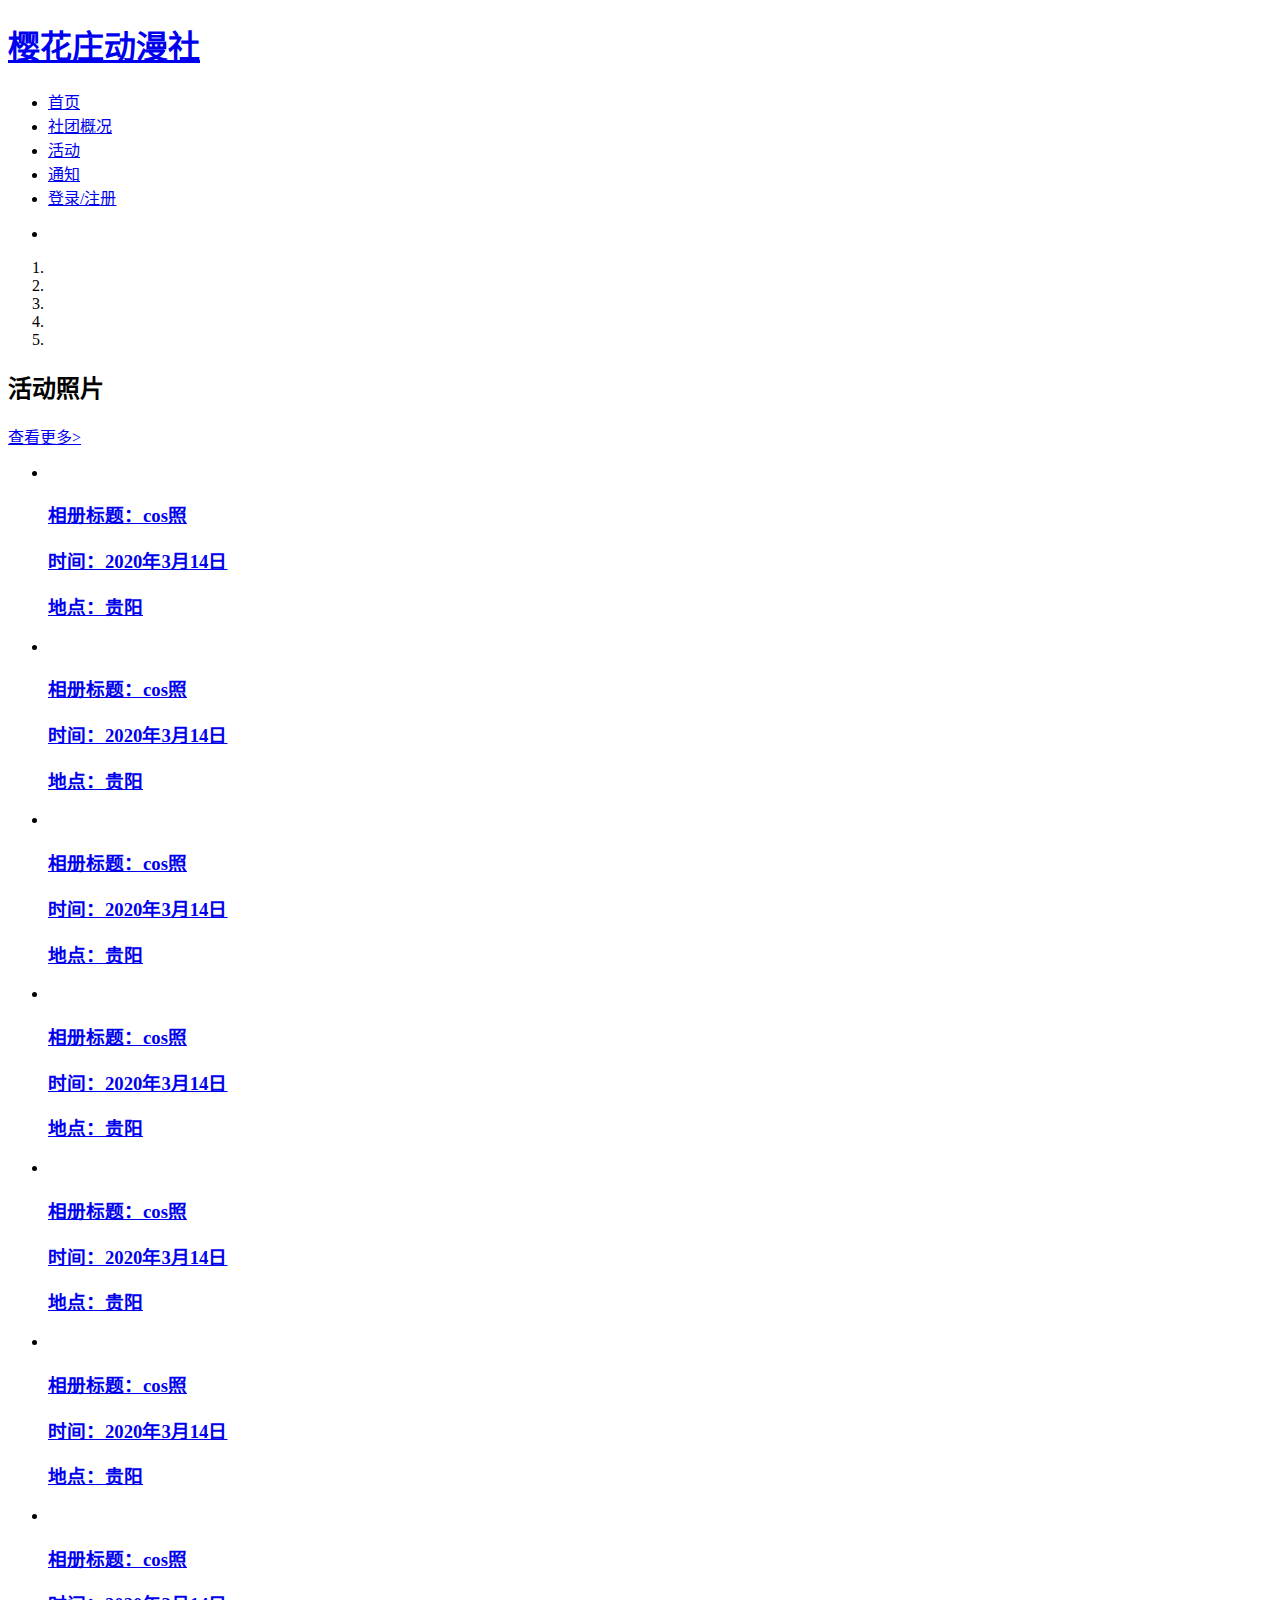
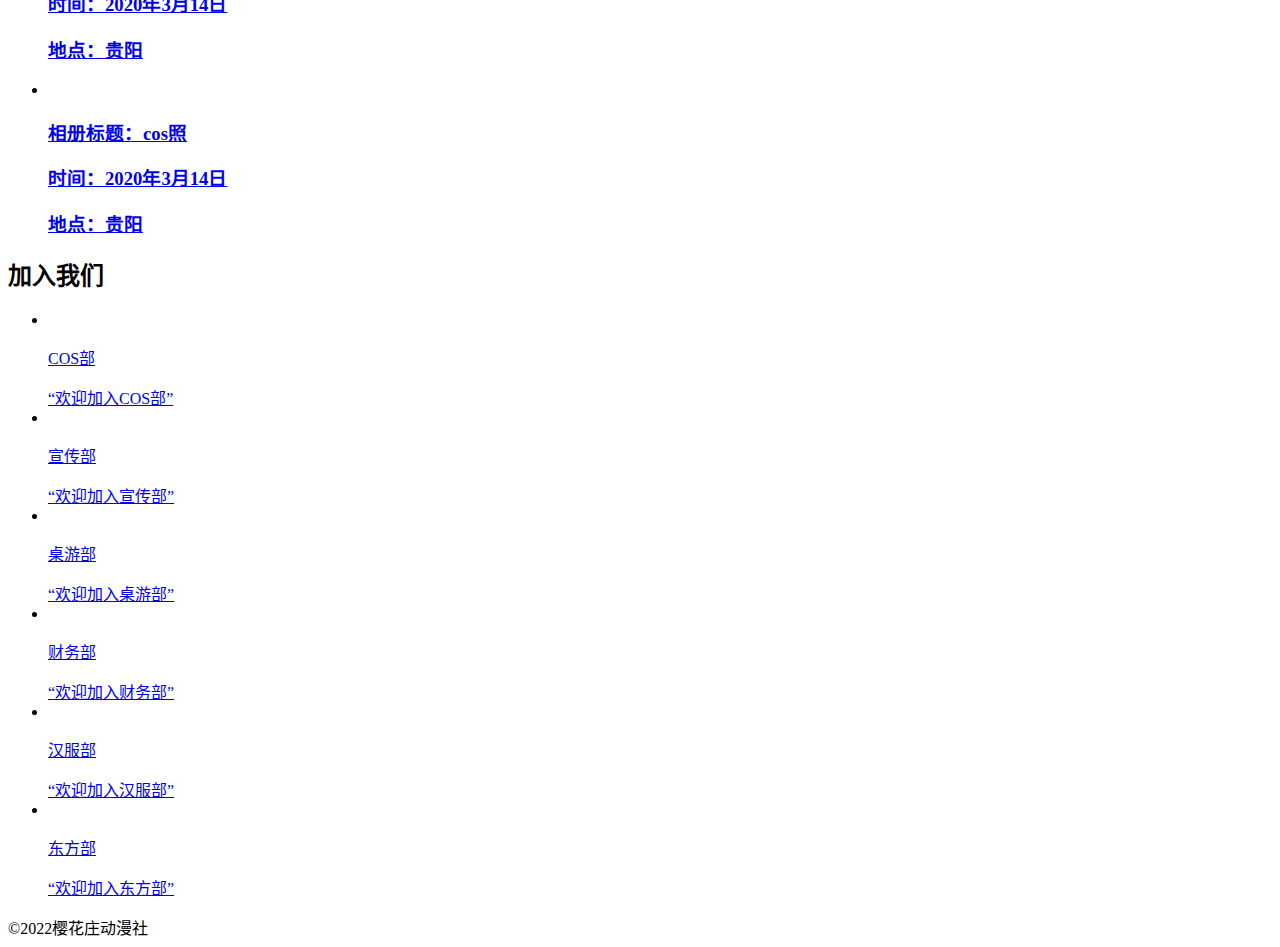
==== index.html @ 35827eae "Add files via upload" ====
<!DOCTYPE html>
<html lang="zh-CN">
<head>
    <meta charset="UTF-8">
    <meta http-equiv="X-UA-Compatible" content="IE=edge">
    <meta name="viewport" content="width=device-width, initial-scale=1.0">
    <meta name="description" content="这里是贵州交院樱花庄动漫社。呐，米娜桑，跟我一起进入二次元的世界吧！">
    <meta name="keywords" content="贵州交通职业技术学院，动漫社，樱花庄动漫社，二次元，社团，动画，漫画，游戏，轻小说">
    <title>樱花庄动漫社-“这个社团真厉害！”</title>
    <link rel="shortcut icon" href="favicon.ico" type="image/x-icon">
    <link rel="stylesheet" href="./css/base.css">
    <link rel="stylesheet" href="./css/common.css">
    <link rel="stylesheet" href="./css/index.css">
</head>
<body>

    <!-- 头部header -->
    <div class="header">

        <div class="wrapper">

            <div class="logo">
                <h1><a href="#">樱花庄动漫社</a></h1>
            </div>
    
    
            <div class="nav">
                <ul>
                    <li><a href="#">首页</a></li>
                    <li><a href="#">社团概况</a></li>
                    <li><a href="#">活动</a></li>
                    <li><a href="#">通知</a></li>
                    <li><a href="#">登录/注册</a></li>
                </ul>
            </div>

        </div>
        
    </div>


    <!-- banner -->
    <div class="banner">

        <div class="wrapper">

            <!-- banner图片 -->
            <ul>
                <li><a href="#"><img src="./uploads/banner_1.png" alt=""></a></li>
            </ul>


            <!-- 箭头 -->
            <!-- prev：上一个 -->
            <a href="#" class="prev"></a>
            <!-- next：下一个 -->
            <a href="#" class="next"></a>


            <!-- 圆点 -->
            <ol>
                <li class="current"></li>
                <li></li>
                <li></li>
                <li></li>
                <li></li>
            </ol>

        </div>

    </div>


    <!-- 活动照片 -->
    <div class="photo wrapper">

        <div class="hd">
            <h2>活动照片</h2>
            <a href="#">查看更多></a>
        </div>


        <div class="bd clearfix">
            
            <ul>
                
                <li>
                    <a href="#">
                        <img src="./uploads/new_photo_1.jpg" alt="">
                        <h3>相册标题：cos照</h3>
                        <h3>时间：2020年3月14日</h3>
                        <h3>地点：贵阳</h3>
                    </a>
                </li>

                <li>
                    <a href="#">
                        <img src="./uploads/new_photo_2.jpg" alt="">
                        <h3>相册标题：cos照</h3>
                        <h3>时间：2020年3月14日</h3>
                        <h3>地点：贵阳</h3>
                    </a>
                </li>

                <li>
                    <a href="#">
                        <img src="./uploads/new_photo_3.jpg" alt="">
                        <h3>相册标题：cos照</h3>
                        <h3>时间：2020年3月14日</h3>
                        <h3>地点：贵阳</h3>
                    </a>
                </li>

                <li>
                    <a href="#">
                        <img src="./uploads/new_photo_4.jpg" alt="">
                        <h3>相册标题：cos照</h3>
                        <h3>时间：2020年3月14日</h3>
                        <h3>地点：贵阳</h3>
                    </a>
                </li>

                <li>
                    <a href="#">
                        <img src="./uploads/new_photo_5.jpg" alt="">
                        <h3>相册标题：cos照</h3>
                        <h3>时间：2020年3月14日</h3>
                        <h3>地点：贵阳</h3>
                    </a>
                </li>

                <li>
                    <a href="#">
                        <img src="./uploads/new_photo_6.jpg" alt="">
                        <h3>相册标题：cos照</h3>
                        <h3>时间：2020年3月14日</h3>
                        <h3>地点：贵阳</h3>
                    </a>
                </li>

                <li>
                    <a href="#">
                        <img src="./uploads/new_photo_7.jpg" alt="">
                        <h3>相册标题：cos照</h3>
                        <h3>时间：2020年3月14日</h3>
                        <h3>地点：贵阳</h3>
                    </a>
                </li>

                <li>
                    <a href="#">
                        <img src="./uploads/new_photo_8.jpg" alt="">
                        <h3>相册标题：cos照</h3>
                        <h3>时间：2020年3月14日</h3>
                        <h3>地点：贵阳</h3>
                    </a>
                </li>

            </ul>

        </div>

    </div>


    <!-- 加入我们 -->
    <div class="join wrapper">

        <div class="hd">
            <h2>加入我们</h2>
        </div>


        <div class="bd clearfix">

            <ul>

                <li>
                    <a href="#">
                        <img src="./uploads/new_join_1.jpg" alt="">
                        <p>COS部</p>
                        <span>“欢迎加入COS部”</span>
                    </a>
                </li>

                <li>
                    <a href="#">
                        <img src="./uploads/new_join_2.jpg" alt="">
                        <p>宣传部</p>
                        <span>“欢迎加入宣传部”</span>
                    </a>
                </li>

                <li>
                    <a href="#">
                        <img src="./uploads/new_join_3.jpg" alt="">
                        <p>桌游部</p>
                        <span>“欢迎加入桌游部”</span>
                    </a>
                </li>

                <li>
                    <a href="#">
                        <img src="./uploads/new_join_4.jpg" alt="">
                        <p>财务部</p>
                        <span>“欢迎加入财务部”</span>
                    </a>
                </li>

                <li>
                    <a href="#">
                        <img src="./uploads/new_join_5.jpg" alt="">
                        <p>汉服部</p>
                        <span>“欢迎加入汉服部”</span>
                    </a>
                </li>

                <li>
                    <a href="#">
                        <img src="./uploads/new_join_6.jpg" alt="">
                        <p>东方部</p>
                        <span>“欢迎加入东方部”</span>
                    </a>
                </li>
            </ul>

        </div>

    </div>


    <!-- 版权区域 -->
    <div class="footer">
        <div class="wrapper">©2022樱花庄动漫社</div>
    </div>

    
</body>
</html>
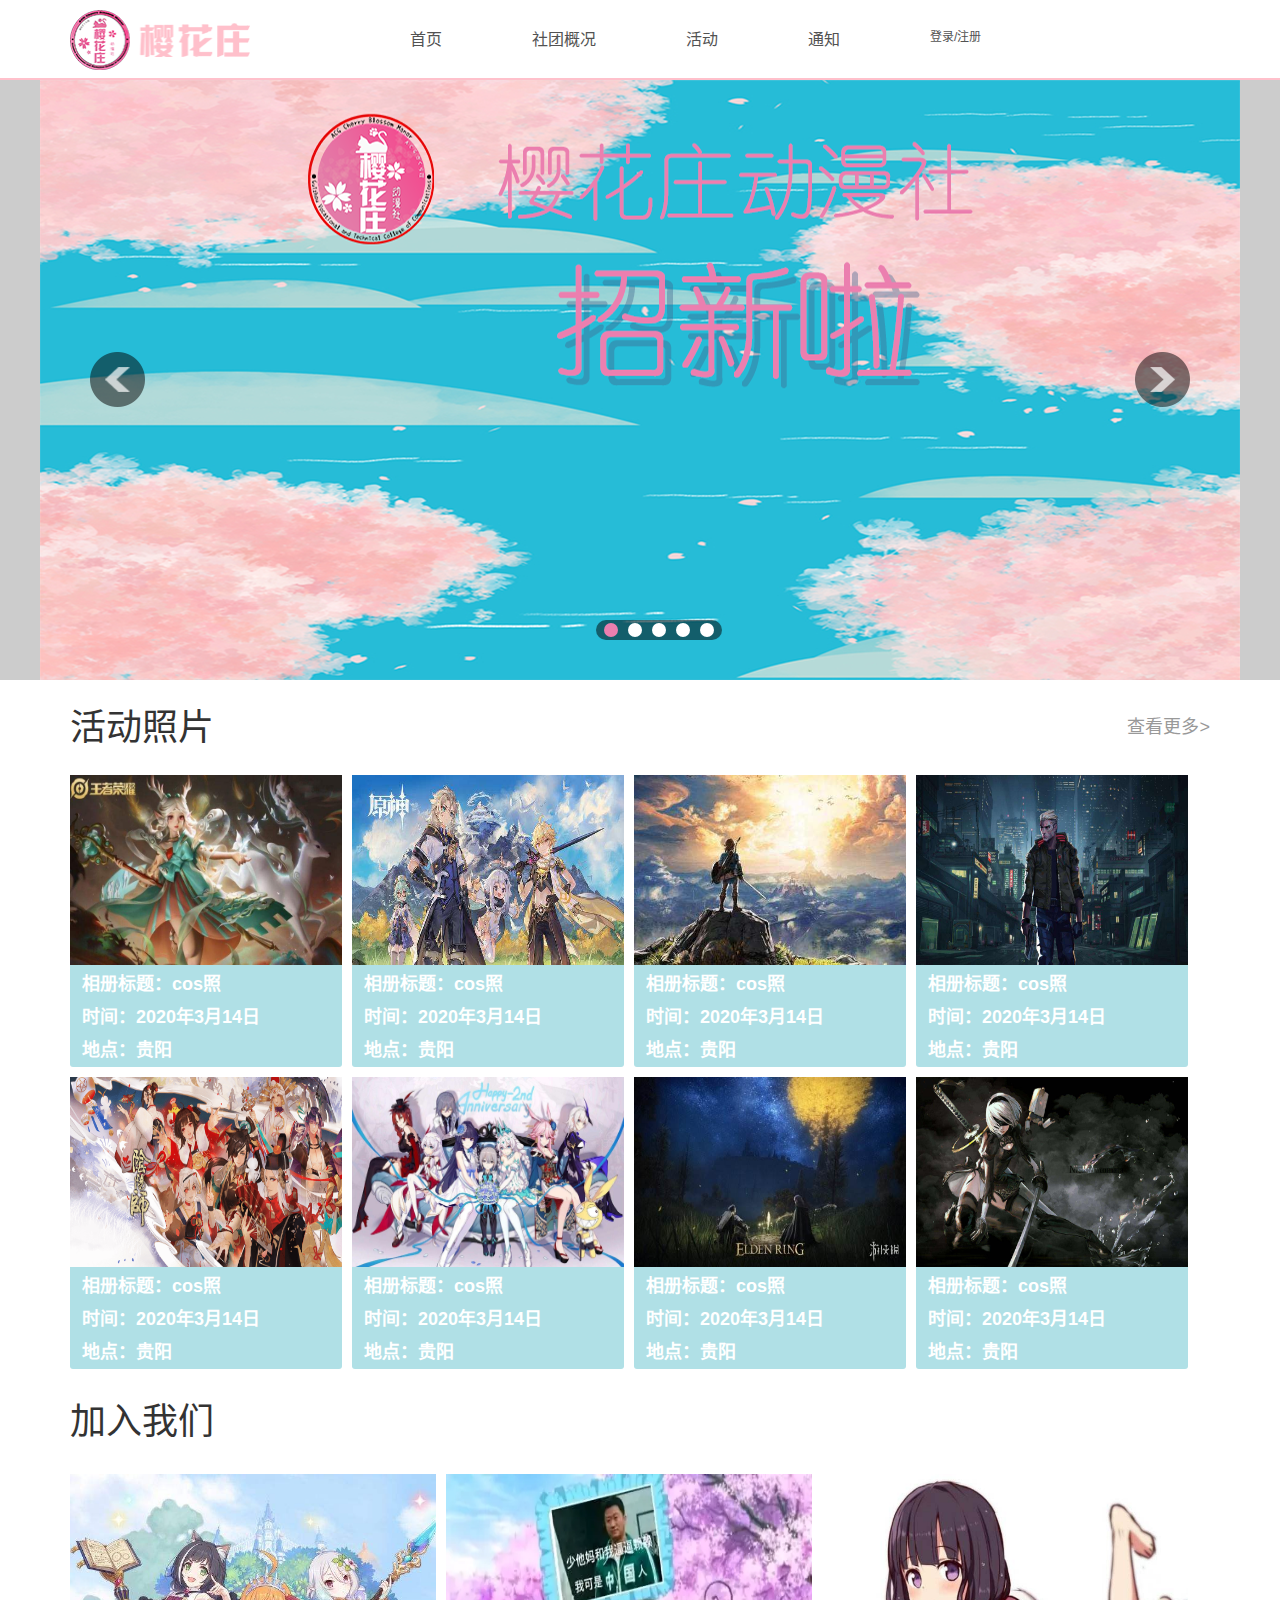
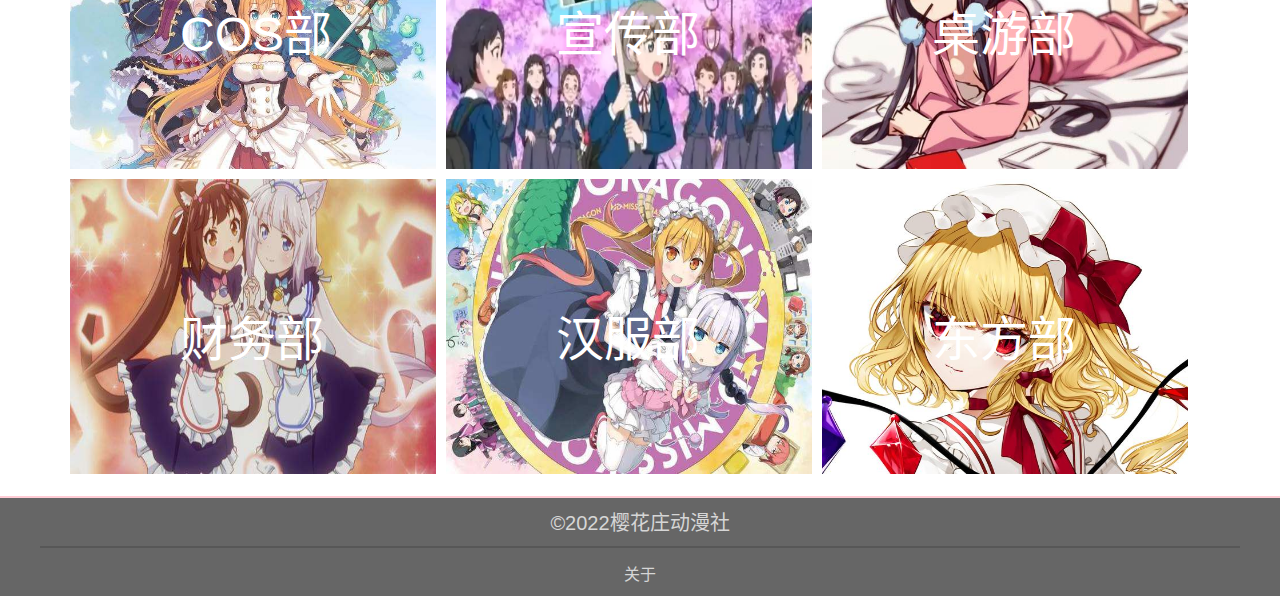
==== commit f97e278c: "Add files via upload" ====
--- a/index.html
+++ b/index.html
@@ -231,7 +231,12 @@
 
     <!-- 版权区域 -->
     <div class="footer">
-        <div class="wrapper">©2022樱花庄动漫社</div>
+         
+        <div class="wrapper">
+            <div class="top">©2022樱花庄动漫社</div>
+            <div class="bottom"><a href="./about.html">关于</a></div>
+        </div>
+        
     </div>
 
     
--- a/css/base.css
+++ b/css/base.css
@@ -0,0 +1,51 @@
+/* 清除默认样式 */
+/* 去除常见标签默认的 margin和 padding */
+* {
+    margin: 0;
+    padding: 0;
+    }
+
+
+/* 內减模式 */
+* {
+    box-sizing: border-box;
+}
+
+
+/* 设置网页统一的字体大小、行高、字体系列相关属性 */
+body {
+  font: 16px/1.5 "Helvetica Neue", Helvetica, Arial, "Microsoft Yahei",
+    "Hiragino Sans GB", "Heiti SC", "WenQuanYi Micro Hei", sans-serif;
+  color: #333;
+}
+
+
+/* 去除列表默认样式 */
+ul,
+ol {
+  list-style: none;
+}    
+
+
+/* 去除a标签默认下划线，并设置默认文字颜色 */
+a {
+    text-decoration: none;
+    color: #333;
+  }
+
+
+/* 设置img的垂直对齐方式为居中对齐，去除img默认下间隙 */
+img {
+    vertical-align: middle;
+  }
+
+
+/* 双伪元素清除法 */
+.clearfix::before,
+.clearfix::after {
+  content: "";
+  display: table;
+}
+.clearfix::after {
+  clear: both;
+}--- a/css/common.css
+++ b/css/common.css
@@ -0,0 +1,103 @@
+/* 各个页面相同的样式表 : 头, 尾部 */
+/* 版心 */
+.wrapper {
+    width: 1200px;
+    margin: 0 auto;
+}
+
+
+/* 头部 */
+.header {
+	height: 80px;
+    border-bottom: 2px solid pink;
+}
+
+
+.logo {
+    float: left;
+    width: 180px;
+    height: 60px;
+    margin-top: 10px;
+    margin-left: 30px;
+}
+
+
+.logo h1 {
+    width: 180px;
+    height: 60px;
+}
+
+
+.logo h1 a {
+    display: block;
+    width: 180px;
+    height: 60px;   
+    background-image: url(../images/logo.png);
+    background-size: contain;
+    font-size: 0;
+}
+
+
+.nav {
+    float: left;
+    margin-left: 160px;
+    margin-top: 28px;
+}
+
+
+.nav li {
+    float: left;
+    margin-right: 90px;
+}
+
+
+.nav li:last-child {
+    color: #999999;
+    font-size: 12px;
+}
+.nav li a {
+    color: #525252;
+    padding-bottom: 12px;
+}
+
+
+.nav li a:hover {
+    color: #eb7faf;
+    border-bottom: 3px solid #eb7faf;
+}
+
+
+/* 版权区域 */
+.footer {
+    height: 100px;
+	background-color: #404040;
+	opacity: 0.8;
+    margin-top: 12px;
+    border-top: 2px solid pink;
+}
+
+
+.footer .top {
+    color: #ccc;
+    font-size: 20px;
+    text-align: center;
+    height: 40px;
+    border-bottom: 2px solid #2e2e2e ;
+}
+
+
+.footer .bottom {
+    padding-top: 15px;
+    font-size: 16px;
+    text-align: center;
+}
+
+
+.footer .bottom a {
+    color: #ccc;
+}
+
+
+.footer .wrapper {
+    padding-top: 10px;
+}--- a/css/index.css
+++ b/css/index.css
@@ -0,0 +1,197 @@
+/* index页面样式表 */
+/* banner */
+.banner {
+    height:600px;
+    background-color: #cccccc;
+}
+
+
+.banner .wrapper {
+    position:relative;
+    height: 600px;
+}
+
+
+.prev,
+.next {
+    position: absolute;
+    top: 272px;
+    background-image: url(../images/sprites.png);
+    width: 55px;
+    height: 55px;
+}
+
+
+.prev {
+    left:50px;
+}
+
+
+.next {
+    right: 50px;
+    background-position: -75px 0;
+}
+
+
+.banner ol {
+    position: absolute;
+    left: 556px;
+    bottom: 40px;
+
+    height: 20px;
+    background-color: rgba(0, 0, 0, .5);
+    border-radius: 10px;
+    padding-top: 3px;
+    
+}
+
+
+.banner ol li {
+    float: left;
+    width: 14px;
+    height: 14px;
+    background-color: #fff;
+    border-radius: 50%;
+    margin-right: 10px;
+    cursor: pointer;
+}
+
+
+.banner ol li:first-child {
+    margin-left: 8px;
+}
+
+
+.banner ol li:last-child {
+    margin-right: 8px;
+}
+
+
+.banner ol .current {
+    background-color: #eb7faf;
+}
+
+
+/* 活动照片 */
+.photo .hd {
+    height: 95px;
+    line-height: 95px;
+}
+
+
+.photo .hd h2 {
+    float: left;
+    font-size: 36px;
+    font-weight: normal;
+    padding-left: 30px;
+}
+
+
+.photo .hd a {
+    float: right;
+    color: #999999;
+    font-size: 18px;
+    font-weight: normal;
+    padding-right: 30px;
+}
+
+
+.photo .bd ul {
+    margin-left: 30px;
+}
+
+
+.photo .bd li {
+    float: left;
+    margin-right: 10px;
+    margin-bottom: 10px;
+    width: 272px;
+	height: 292px;
+    background-color: rgb(176, 224, 230);    
+    border-bottom-right-radius: 3px;
+    border-bottom-left-radius: 3px;
+} 
+
+
+.photo .bd li img {
+    width: 272px;
+    height: 190px;
+}
+
+
+.photo .bd li h3 {
+    font-size: 18px;
+    color: #fff;
+    text-indent: 12px;
+    padding-top: 6px;
+}
+
+
+/* 加入我们 */
+.join .hd {
+	height: 85px;
+    line-height: 85px;
+    margin-bottom: 10px;
+}
+
+
+.join .hd h2 {
+    float: left;
+    font-size: 36px;
+    font-weight: normal;
+    padding-left: 30px;
+}
+
+
+.join .bd ul {
+    margin-left: 30px;
+}
+
+
+.join .bd li {
+    float: left;
+    width: 366px;
+	height: 295px;
+    margin-right: 10px;
+    margin-bottom: 10px;
+    position: relative;
+}
+
+
+.join .bd li img {
+    width: 366px;
+	height: 295px;
+}
+
+
+.join .bd li p {
+    position:absolute;
+    font-size: 48px;
+    top: 125px;
+    left: 110px;
+}
+
+
+.join .bd li span {
+    display: none;
+}
+
+
+.join .bd li:hover span {
+    display: block;
+    position:absolute;
+    font-size: 18px;
+    top: 247px;
+    left: 110px;
+}
+
+
+.join .bd li:hover {
+    opacity: 0.5;
+    transition: all 1s;
+}
+
+
+span,p {
+    color: #fff;
+}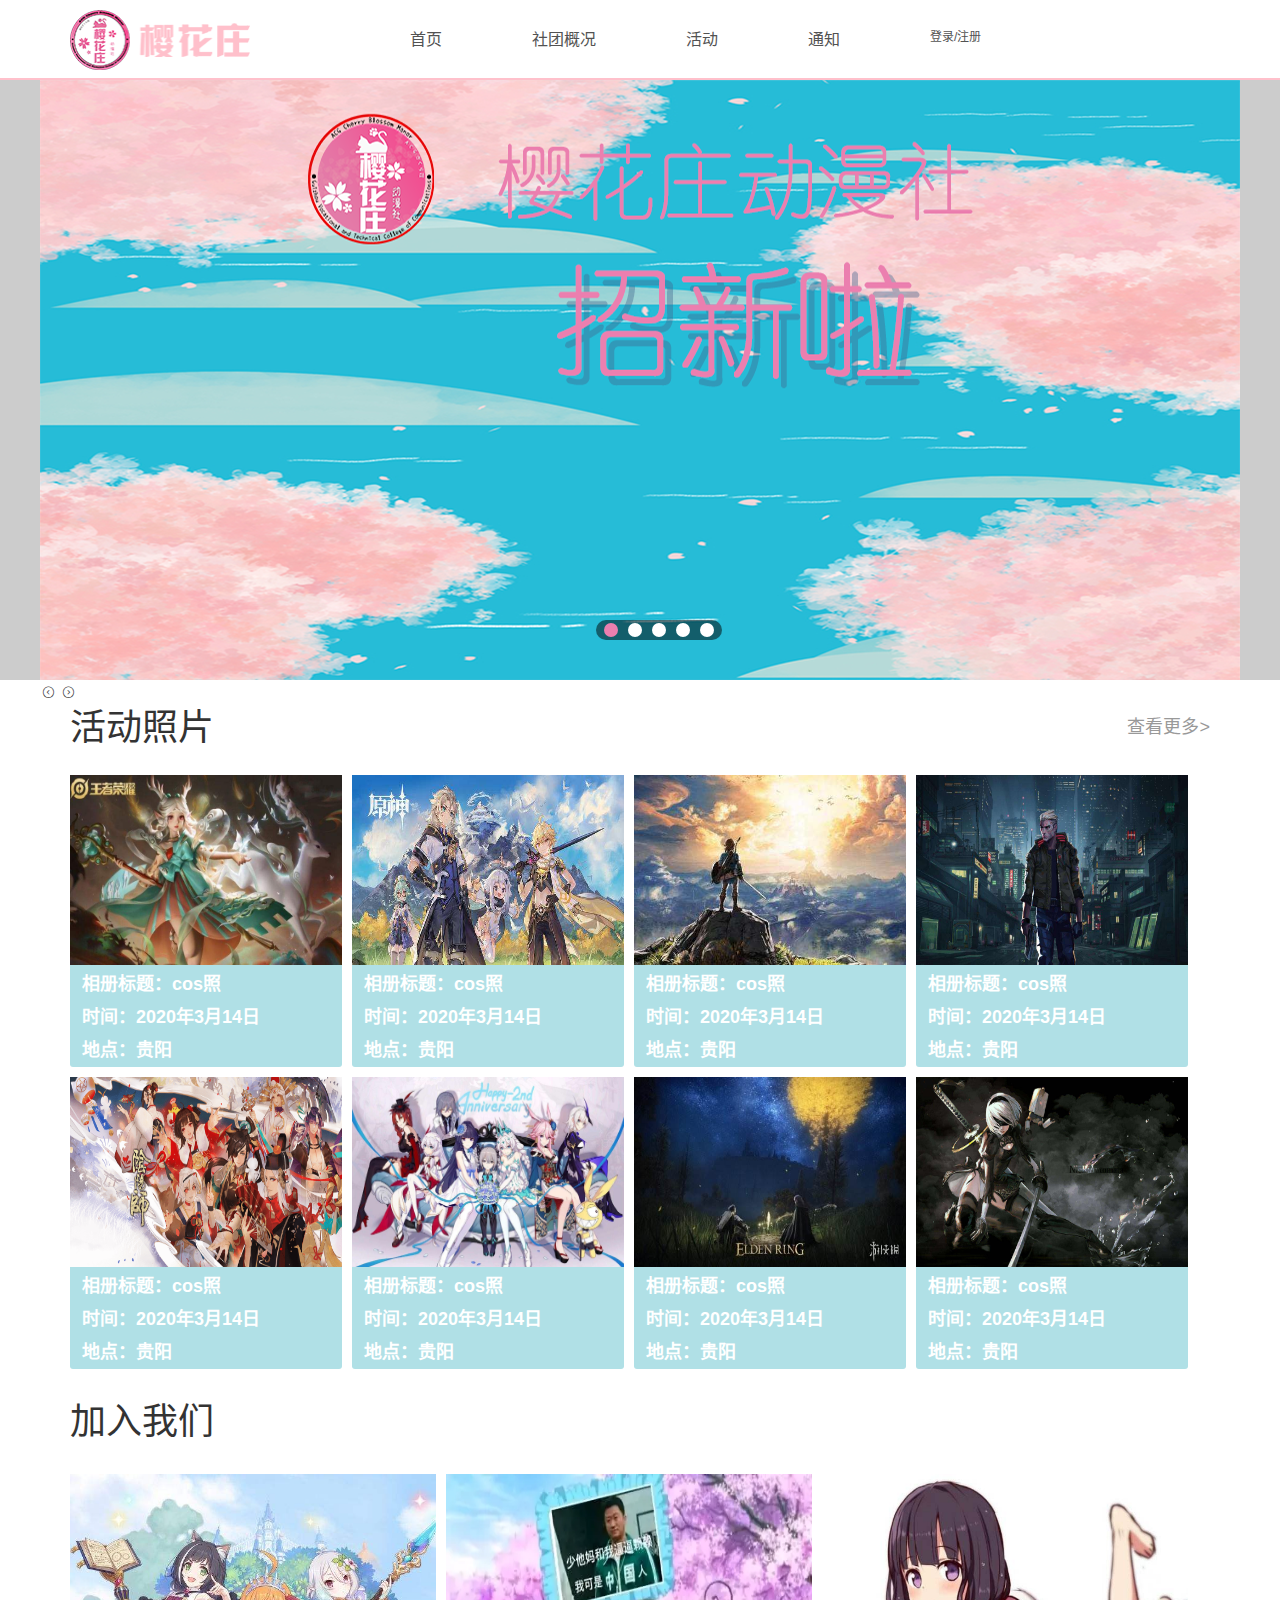
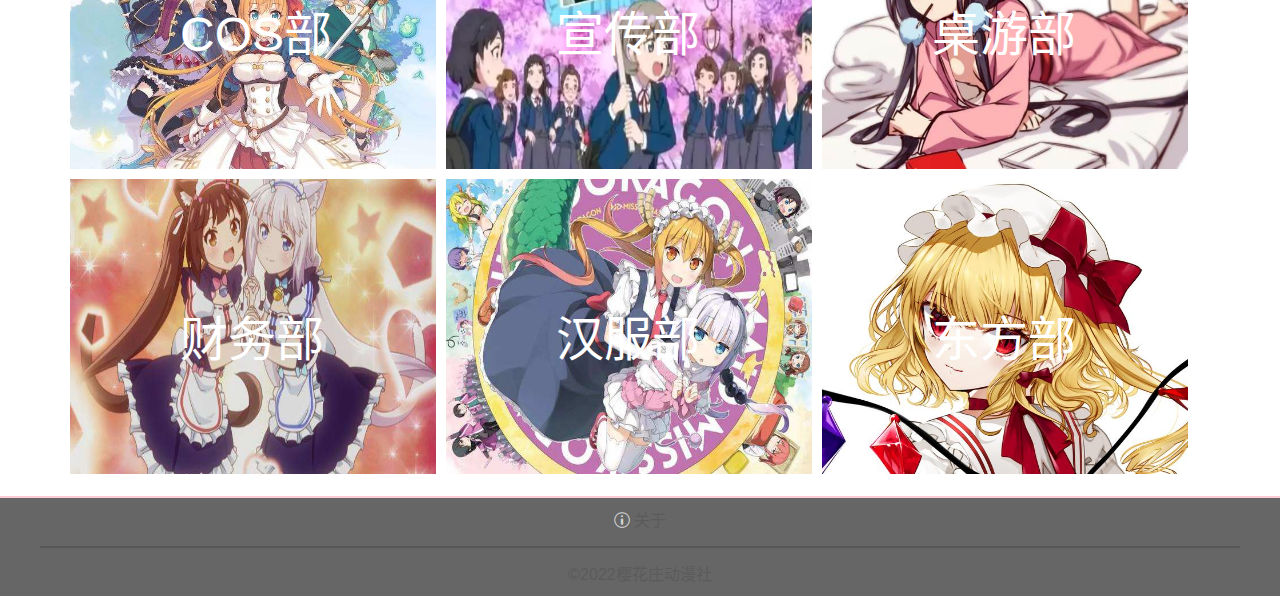
==== commit 85dddab4: "Add files via upload" ====
--- a/index.html
+++ b/index.html
@@ -11,6 +11,7 @@
     <link rel="stylesheet" href="./css/base.css">
     <link rel="stylesheet" href="./css/common.css">
     <link rel="stylesheet" href="./css/index.css">
+    <link rel="stylesheet" href="./iconfont/iconfont.css">
 </head>
 <body>
 
@@ -20,13 +21,13 @@
         <div class="wrapper">
 
             <div class="logo">
-                <h1><a href="#">樱花庄动漫社</a></h1>
+                <h1><a href="./index.html">樱花庄动漫社</a></h1>
             </div>
     
     
             <div class="nav">
                 <ul>
-                    <li><a href="#">首页</a></li>
+                    <li><a href="./index.html">首页</a></li>
                     <li><a href="#">社团概况</a></li>
                     <li><a href="#">活动</a></li>
                     <li><a href="#">通知</a></li>
@@ -52,9 +53,10 @@
 
             <!-- 箭头 -->
             <!-- prev：上一个 -->
-            <a href="#" class="prev"></a>
+            <a href="#" class="iconfont icon-anniu_jiantouxiangzuo_o"></a>
+            
             <!-- next：下一个 -->
-            <a href="#" class="next"></a>
+            <a href="#" class="iconfont icon-anniu-jiantouxiangyou_o"></a>
 
 
             <!-- 圆点 -->
@@ -233,12 +235,22 @@
     <div class="footer">
          
         <div class="wrapper">
-            <div class="top">©2022樱花庄动漫社</div>
-            <div class="bottom"><a href="./about.html">关于</a></div>
-        </div>
+            
+            <div class="top">
+
+                <ul>
+                    <li class="iconfont icon-guanyu">
+                        <a href="./about.html">关于</a>
+                    </li>
+                </ul>
+
+            </div>
         
-    </div>
-
+            <div class="bottom">
+                ©2022樱花庄动漫社
+            </div>
+        
+    </div>
     
 </body>
 </html>--- a/iconfont/iconfont.css
+++ b/iconfont/iconfont.css
@@ -0,0 +1,217 @@
+@font-face {
+  font-family: "iconfont"; /* Project id 3275650 */
+  src: 
+       url('[data-uri]') format('woff2'),
+       url('iconfont.woff?t=1648360770406') format('woff'),
+       url('iconfont.ttf?t=1648360770406') format('truetype'),
+       url('iconfont.svg?t=1648360770406#iconfont') format('svg');
+}
+
+.iconfont {
+  font-family: "iconfont" !important;
+  font-size: 16px;
+  font-style: normal;
+  -webkit-font-smoothing: antialiased;
+  -moz-osx-font-smoothing: grayscale;
+}
+
+.icon-icon1:before {
+  content: "\e699";
+}
+
+.icon-gengduo:before {
+  content: "\e611";
+}
+
+.icon-biaoqing:before {
+  content: "\e605";
+}
+
+.icon-JS:before {
+  content: "\e61a";
+}
+
+.icon-HTML:before {
+  content: "\e617";
+}
+
+.icon-CSS:before {
+  content: "\e614";
+}
+
+.icon-icon:before {
+  content: "\e65f";
+}
+
+.icon-xiajiantou:before {
+  content: "\e60e";
+}
+
+.icon-shangjiantou:before {
+  content: "\e60a";
+}
+
+.icon-shouji:before {
+  content: "\e692";
+}
+
+.icon-diannao_o:before {
+  content: "\eb49";
+}
+
+.icon-flat:before {
+  content: "\e92a";
+}
+
+.icon-lianjie:before {
+  content: "\e602";
+}
+
+.icon-shezhi:before {
+  content: "\e64b";
+}
+
+.icon-xingxing:before {
+  content: "\e610";
+}
+
+.icon-wode:before {
+  content: "\e616";
+}
+
+.icon-lishi:before {
+  content: "\e609";
+}
+
+.icon-scan:before {
+  content: "\e62b";
+}
+
+.icon-zhongzhi:before {
+  content: "\e604";
+}
+
+.icon-jiazai:before {
+  content: "\e6de";
+}
+
+.icon-fenxiang:before {
+  content: "\e8b0";
+}
+
+.icon-pinglun:before {
+  content: "\e601";
+}
+
+.icon-renwu:before {
+  content: "\e63f";
+}
+
+.icon-kaiguan-kai:before {
+  content: "\e608";
+}
+
+.icon-kaiguan-guan:before {
+  content: "\e60f";
+}
+
+.icon-wancheng:before {
+  content: "\e667";
+}
+
+.icon-jiahao:before {
+  content: "\eaf3";
+}
+
+.icon-jianhao:before {
+  content: "\eaf5";
+}
+
+.icon-cai:before {
+  content: "\e61f";
+}
+
+.icon-dianzan:before {
+  content: "\ec7f";
+}
+
+.icon-shanchu:before {
+  content: "\e721";
+}
+
+.icon-pingguo:before {
+  content: "\e60b";
+}
+
+.icon-2zuixiaohua-2:before {
+  content: "\e65a";
+}
+
+.icon-paixu-jiangxu:before {
+  content: "\e684";
+}
+
+.icon-paixu-shengxu:before {
+  content: "\e685";
+}
+
+.icon-dakai:before {
+  content: "\ebdf";
+}
+
+.icon-fanye:before {
+  content: "\e756";
+}
+
+.icon-fanye1:before {
+  content: "\e757";
+}
+
+.icon-restore:before {
+  content: "\e673";
+}
+
+.icon-windows:before {
+  content: "\e6b0";
+}
+
+.icon-android:before {
+  content: "\e6e3";
+}
+
+.icon-guanbi-:before {
+  content: "\e60c";
+}
+
+.icon-guanyu:before {
+  content: "\e60d";
+}
+
+.icon-xiazai:before {
+  content: "\e600";
+}
+
+.icon-zuidahua:before {
+  content: "\e651";
+}
+
+.icon-liebiao:before {
+  content: "\e61e";
+}
+
+.icon-shangchuan:before {
+  content: "\e7c4";
+}
+
+.icon-sousuo:before {
+  content: "\e603";
+}
+
+.icon-anniu_jiantouxiangzuo_o:before {
+  content: "\eb89";
+}
+
+.icon-anniu-jiantouxiangyou_o:before {
+  content: "\eb8c";
+}
+
